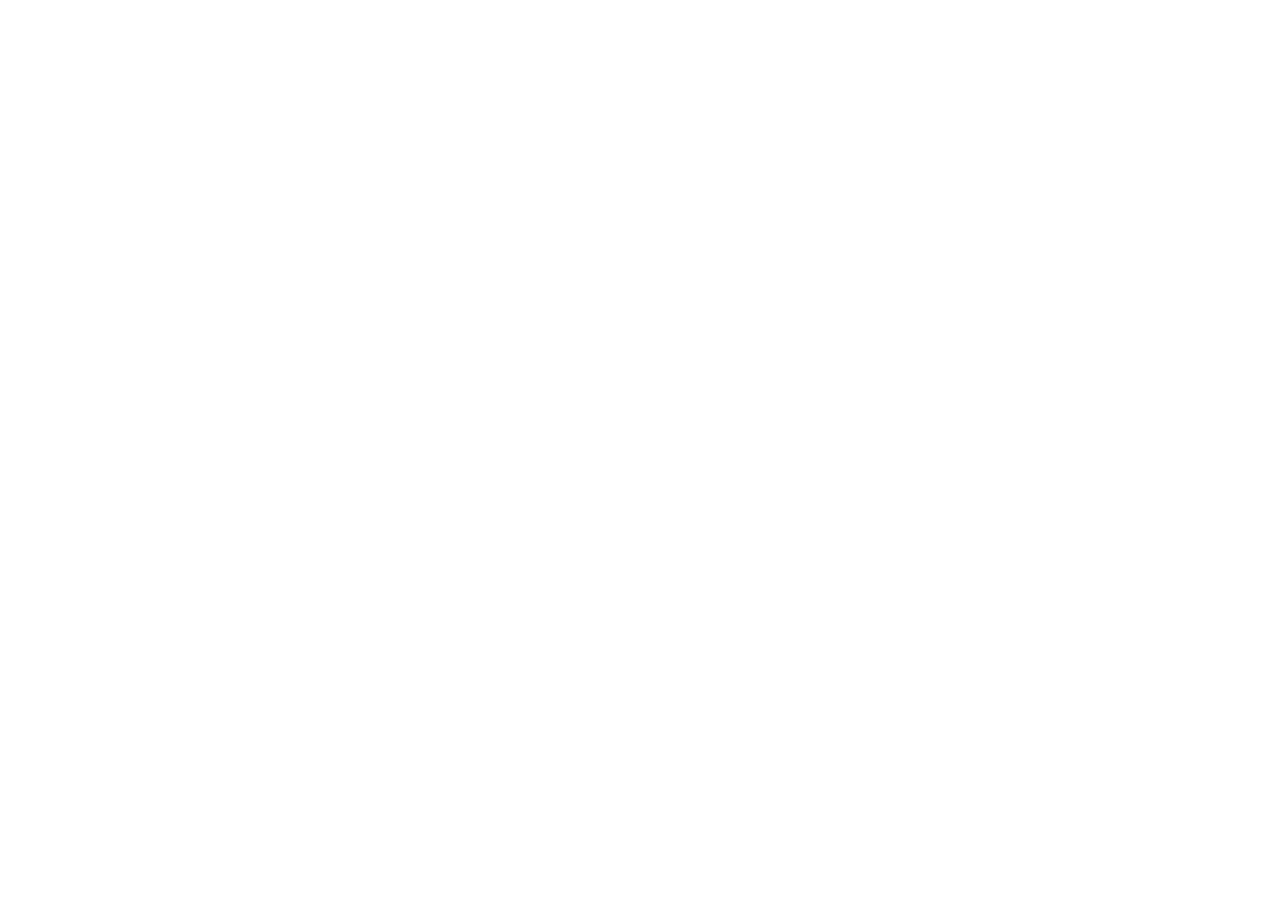
==== contact.html @ 3be5b315 "HTML : structure complète des 5 pages avec sections et contenu texte" ====
<!DOCTYPE html>
<html lang="fr">
<head>
    <meta charset="UTF-8">
    <meta name="viewport" content="width=device-width, initial-scale=1.0">
    <title>AfriconnectSummit</title>
</head>
<body>
    
</body>
</html>
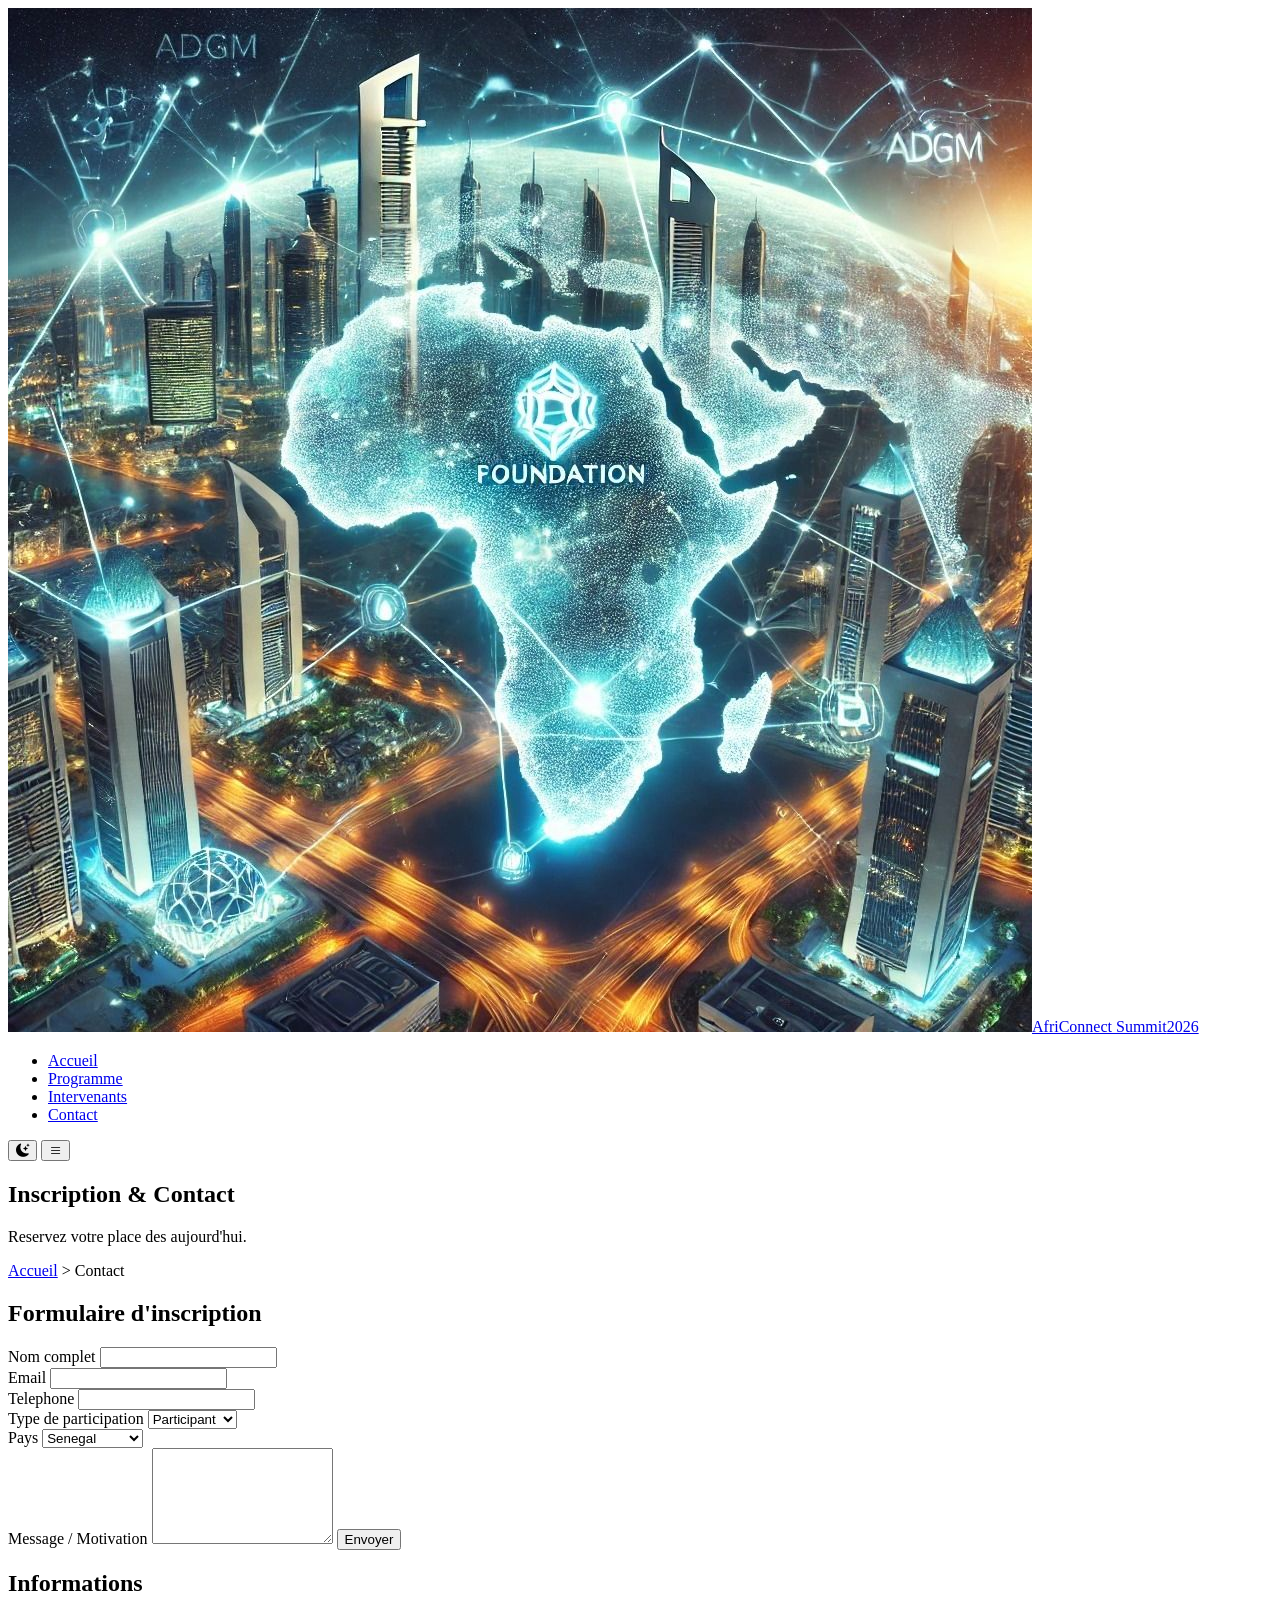
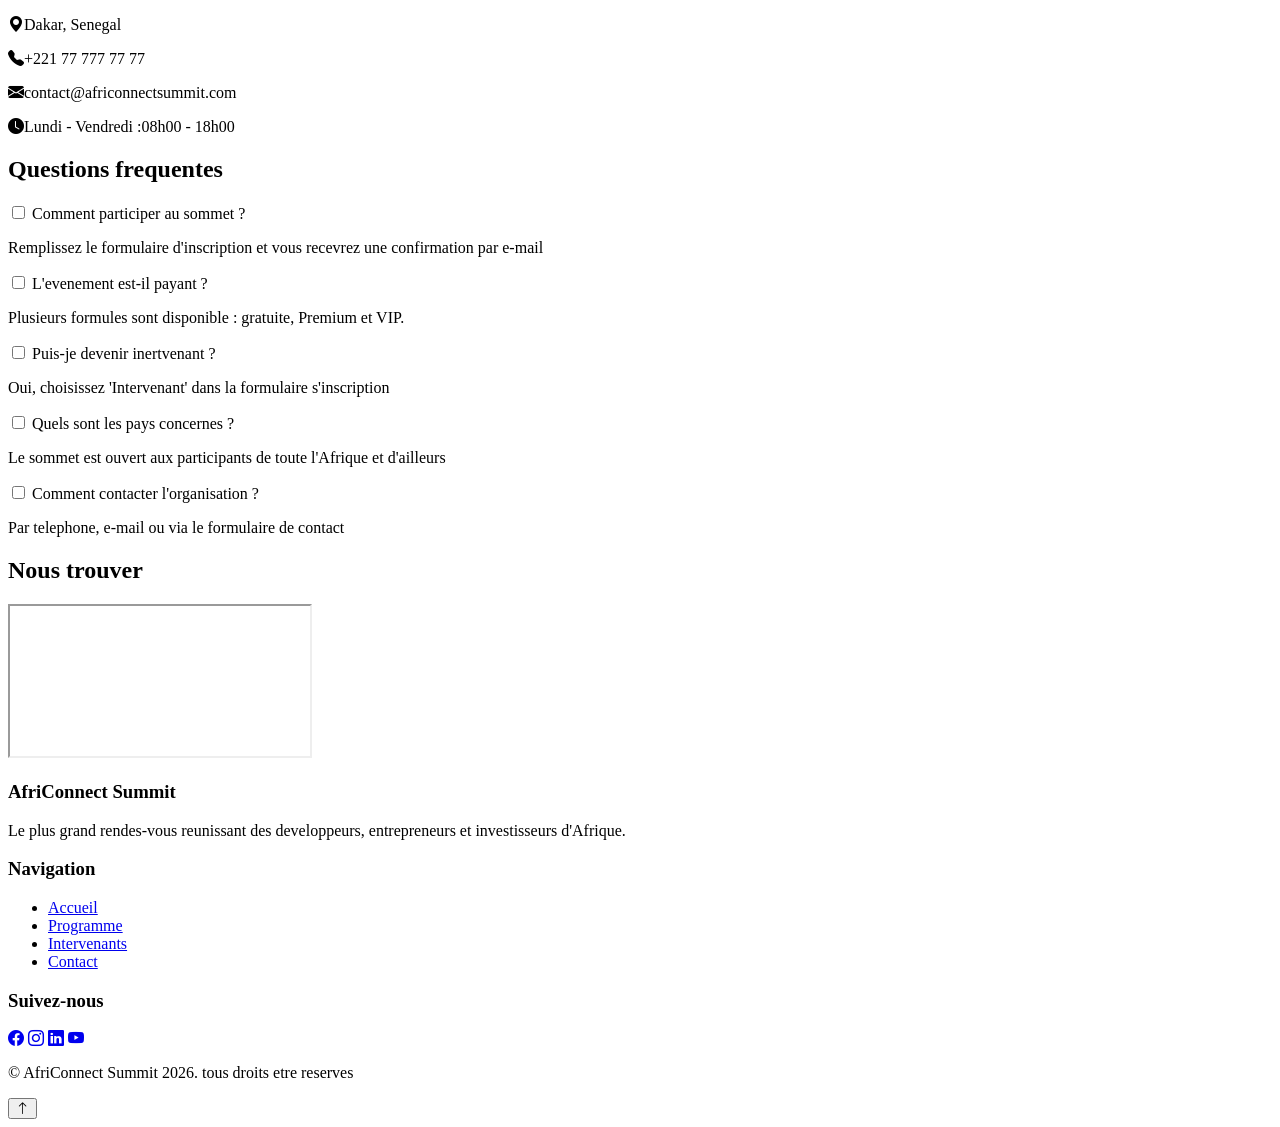
==== commit 0a519094: "HTML : creation de la structure html de la contact" ====
--- a/contact.html
+++ b/contact.html
@@ -3,9 +3,310 @@
 <head>
     <meta charset="UTF-8">
     <meta name="viewport" content="width=device-width, initial-scale=1.0">
-    <title>AfriconnectSummit</title>
+    <title>Africonnect Summit 2026</title>
+
+    <link rel="preconnect" href="https://fonts.googleapis.com">
+    <link rel="preconnect" href="https://fonts.gstatic.com" crossorigin>
+    <link href="https://fonts.googleapis.com/css2?family=Poppins:wght@300;400;500;600;700&family=Space+Grotesk:wght@400;700&display=swap" rel="stylesheet">
+
+    
+    <link rel="stylesheet" href="https://cdn.jsdelivr.net/npm/bootstrap-icons@1.13.1/font/bootstrap-icons.min.css">
+
+    
+    <link rel="stylesheet" href="css/style.css">
 </head>
 <body>
-    
+
+    <!--HEADER-->  
+
+<header>
+    <nav class="navbar">
+        <a href="index.html" class="logo"><img src="images/logo.jpg" alt="logo AfriConnect">AfriConnect Summit<span>2026</span></a>
+
+        <ul class="nav-links">
+            <li><a href="index.html">Accueil</a></li>
+            <li><a href="programme.html">Programme</a></li>
+            <li><a href="intervenants.html">Intervenants</a></li>
+            <li><a href="contact.html">Contact</a></li>
+        </ul>
+
+    <div class="nav-icons">
+        <button id="darkModeBtn">
+            <i class="bi bi-moon-stars-fill"></i>
+        </button>
+
+        <button id="menu-btn">
+            <i class="bi bi-list"></i>
+        </button>
+
+
+    </div>
+    </nav>
+    </header>
+<main>
+<!--hero-->
+    <section class="hero">
+       <div class="hero-content">
+         <h1>Inscription & Contact</h1>
+         <p>Reservez votre place des aujourd'hui.</p>
+
+         <nav class="breadcrumb">
+         
+            <a href="index.html">Accueil</a>
+            <span>></span>
+            <span>Contact</span>
+         
+          </nav>
+    </div>
+    </section>
+
+<!--formulaire--> 
+
+<section class="contact-section">
+
+    <div class="contact-container">
+
+        <div class="contact-form">
+            <h2>Formulaire d'inscription</h2>
+
+            <form id="contactFrom">
+
+                <div class="form-group">
+                    <label>Nom complet</label>
+                    <input type="text" id="nom" required>
+                    <small></small>
+                </div>
+
+                <div class="form-group">
+                    <label>Email</label>
+                    <input type="text" id="email" required>
+                    <small></small>
+                </div>
+
+                <div class="form-group">
+                    <label>Telephone</label>
+                    <input type="text" id="telephone" required>
+                    <small></small>
+                </div>
+
+                <div class="form-group">
+                    <label>Type de participation</label>
+                    
+                    <select id="type">
+
+                        <option>Participant</option>
+                        <option>Intervenant</option>
+                        <option>Sponsor</option>
+
+                    </select>
+                </div>
+
+                <div class="form-group">
+
+                    <label>Pays</label>
+
+                    <select id="type">
+
+                        <option>Senegal</option>
+                        <option>Cote d'Ivoire</option>
+                        <option>Mali</option>
+                        <option>Burkina Faso</option>
+                        <option>Guinee</option>
+                        <option>Benin</option>
+                        <option>Togo</option>
+                        <option>Cameroun</option>
+                        <option>Nigeria</option>
+                        <option>Ghana</option>
+                    </select>
+
+                </div>
+
+                 <div class="form-group">
+
+                    <label>Message / Motivation</label>
+
+                    <textarea id="message" rows="6" required></textarea>
+
+                    <small></small>
+                
+                
+                   <button type="submit" class="btn-primary">Envoyer</button>
+                </div>
+
+            </form>
+
+        </div>
+
+    </div>
+
+
+
+
+<!--information-->
+
+<div class="contact-info">
+
+    <h2>Informations</h2>
+    <p><i class="bi bi-geo-alt-fill"></i>Dakar, Senegal</p>
+
+    <p><i class="bi bi-telephone-fill"></i>+221 77 777 77 77</p>
+
+    <p><i class="bi bi-envelope-fill"></i>contact@africonnectsummit.com</p>
+    
+    <p><i class="bi bi-clock-fill"></i>Lundi - Vendredi :08h00 - 18h00</p>
+    
+    
+</div>
+</div>
+
+</section>
+
+<!--faq-->
+
+<section class="faq">
+
+    <h2>Questions frequentes</h2>
+
+    <div class="accordion">
+
+        <div class="accordion-item">
+            <input type="checkbox" id="faq1">
+            <label for="faq1">Comment participer au sommet ?</label>
+
+            <div class="content">
+                <p>Remplissez le formulaire d'inscription et vous recevrez une confirmation par e-mail</p>
+            </div>
+        </div>
+
+        <div class="accordion-item">
+            <input type="checkbox" id="faq2">
+            <label for="faq2">L'evenement est-il payant ?</label>
+
+            <div class="content">
+                <p>Plusieurs formules sont disponible : gratuite, Premium et VIP.</p>
+            </div>
+        </div>
+
+        <div class="accordion-item">
+            <input type="checkbox" id="faq3">
+            <label for="faq3">Puis-je devenir inertvenant ?</label>
+
+            <div class="content">
+                <p>Oui, choisissez 'Intervenant' dans la formulaire s'inscription</p>
+            </div>
+        </div>
+
+        <div class="accordion-item">
+            <input type="checkbox" id="faq4">
+            <label for="faq4">Quels sont les pays concernes ?</label>
+
+            <div class="content">
+                <p>Le sommet est ouvert aux participants de toute l'Afrique et d'ailleurs</p>
+            </div>
+        </div>
+
+        <div class="accordion-item">
+            <input type="checkbox" id="faq5">
+            <label for="faq5">Comment contacter l'organisation ?</label>
+
+            <div class="content">
+                <p>Par telephone, e-mail ou via le formulaire de contact</p>
+            </div>
+        </div>
+
+    </div>
+</section>
+
+<!--google maps-->
+
+<section>
+
+    <h2>Nous trouver</h2>
+
+       <iframe src="https://www.google.com/maps/embed?pb=!1m18!1m12!1m3!1d12345.6789!2d-17.44!3d14.71!2m3!1f0!2f0!3f0!3m2!1i1024!2i768!4f13.1!3m3!1m2!1s0x0%3A0x0!2zMTTCsDQyJzM2LjAiTiAxN8KwMjYnMjQuMCJX!5e0!3m2!1sfr!2ssn!4v1620000000000!5m2!1sfr!2ssn"></iframe>
+            
+    
+</section>
+
+</main>
+
+<footer>
+
+    <div class="footer-container">
+
+        <div class="footer-col">
+
+            <h3>AfriConnect Summit</h3>
+            <p>Le plus grand rendes-vous reunissant des  developpeurs, entrepreneurs et investisseurs d'Afrique.</p>
+
+        </div>
+
+        <div class="footer-col">
+            <h3>Navigation</h3>
+
+            <ul>
+            <li><a href="index.html">Accueil</a></li>
+            <li><a href="programme.html">Programme</a></li>
+            <li><a href="intervenants.html">Intervenants</a></li>
+            <li><a href="contact.html">Contact</a></li>
+            </ul>
+
+        </div>
+
+        <div class="footer-col">
+            <h3>Suivez-nous</h3>
+
+            <div class="social-icons">
+                <a href="#"><i class="bi bi-facebook"></i></a>
+                <a href="#"><i class="bi bi-instagram"></i></a>
+                <a href="#"><i class="bi bi-linkedin"></i></a>
+                <a href="#"><i class="bi bi-youtube"></i></a>
+            </div>
+
+        </div>
+    </div>
+
+    <div class="footer-bottom">
+
+        <p>&copy; <span id="year"></span>AfriConnect Summit 2026. tous droits etre reserves</p>
+
+    </div>
+
+    <button id="backToTop" aria-label="Retour en haut">
+        <i class="bi bi-arrow-up"></i>
+
+    </button>
+</footer>
+
+
+
+<!--JAVASCRIPT-->
+
+<script src="js/main.js"></script>
+
+
+
 </body>
-</html>+</html>
+
+
+
+
+
+
+
+
+
+
+
+
+
+
+
+
+
+
+
+
+
+
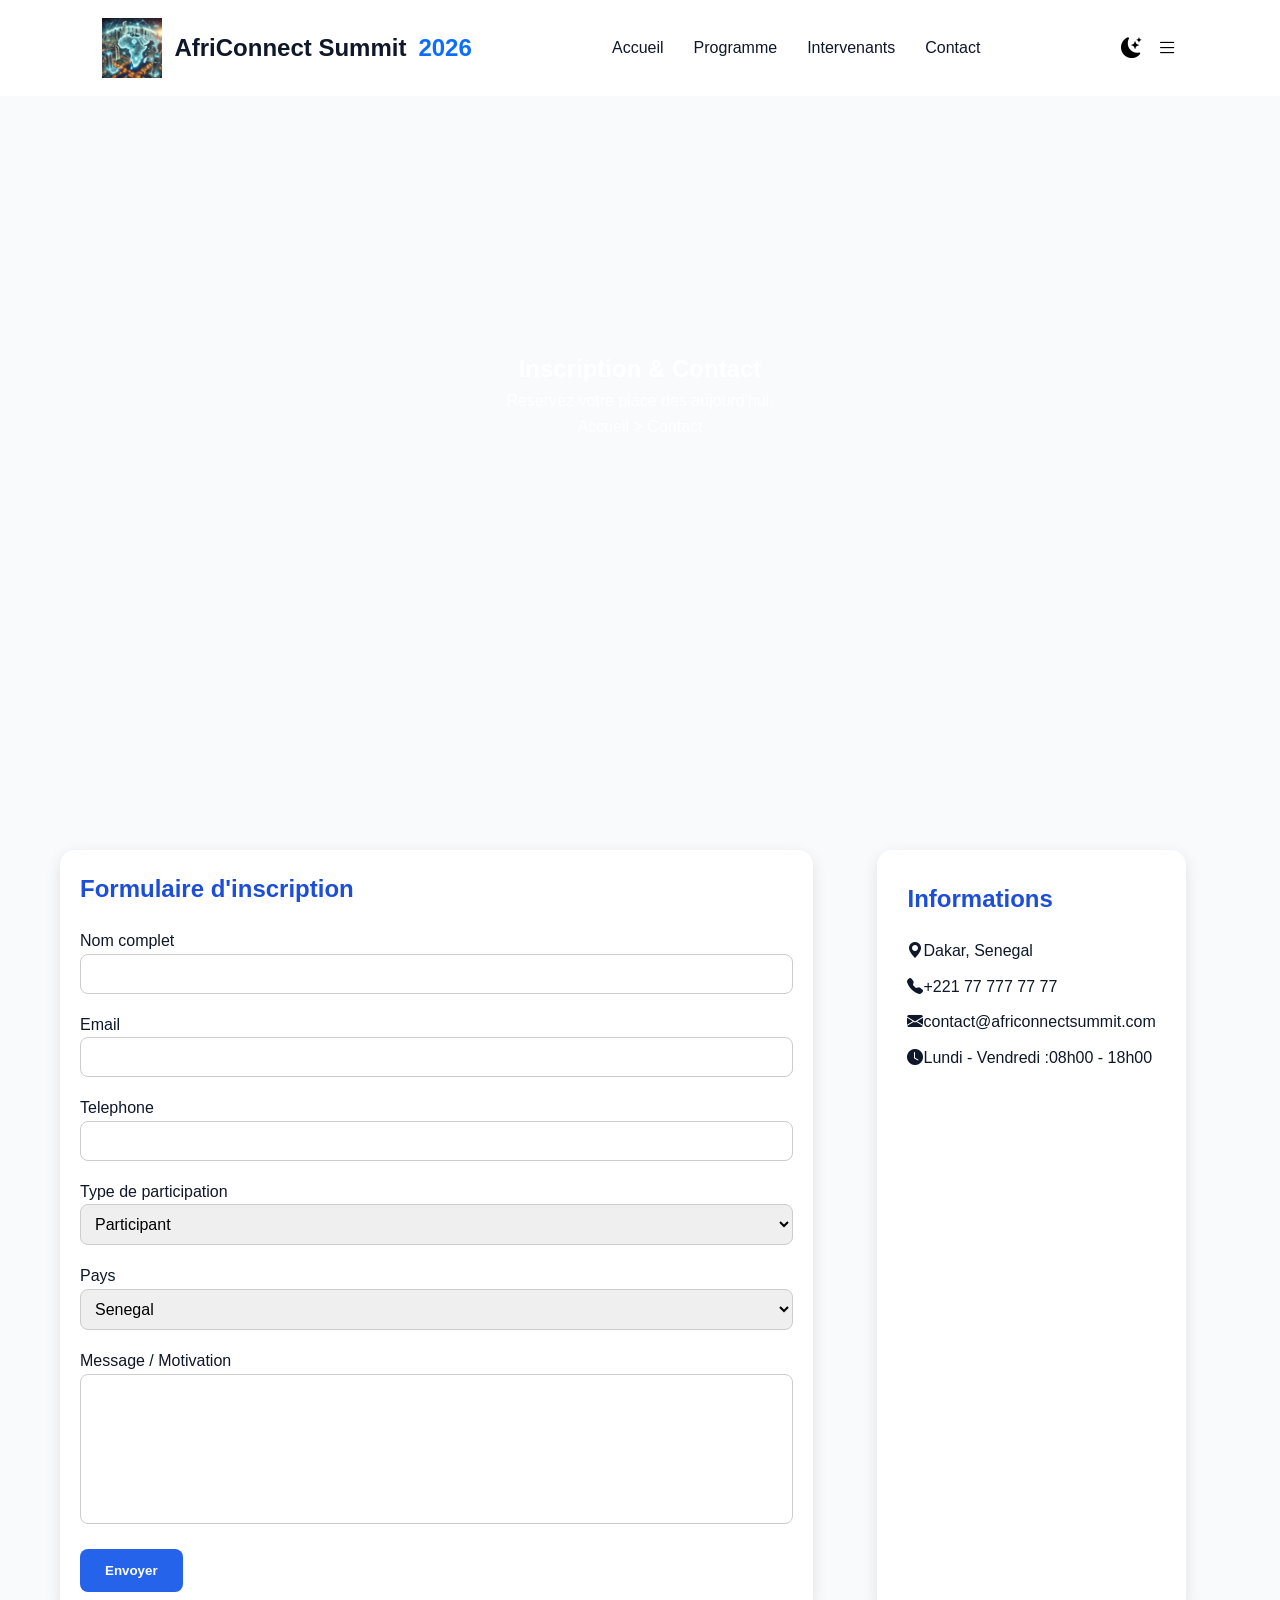
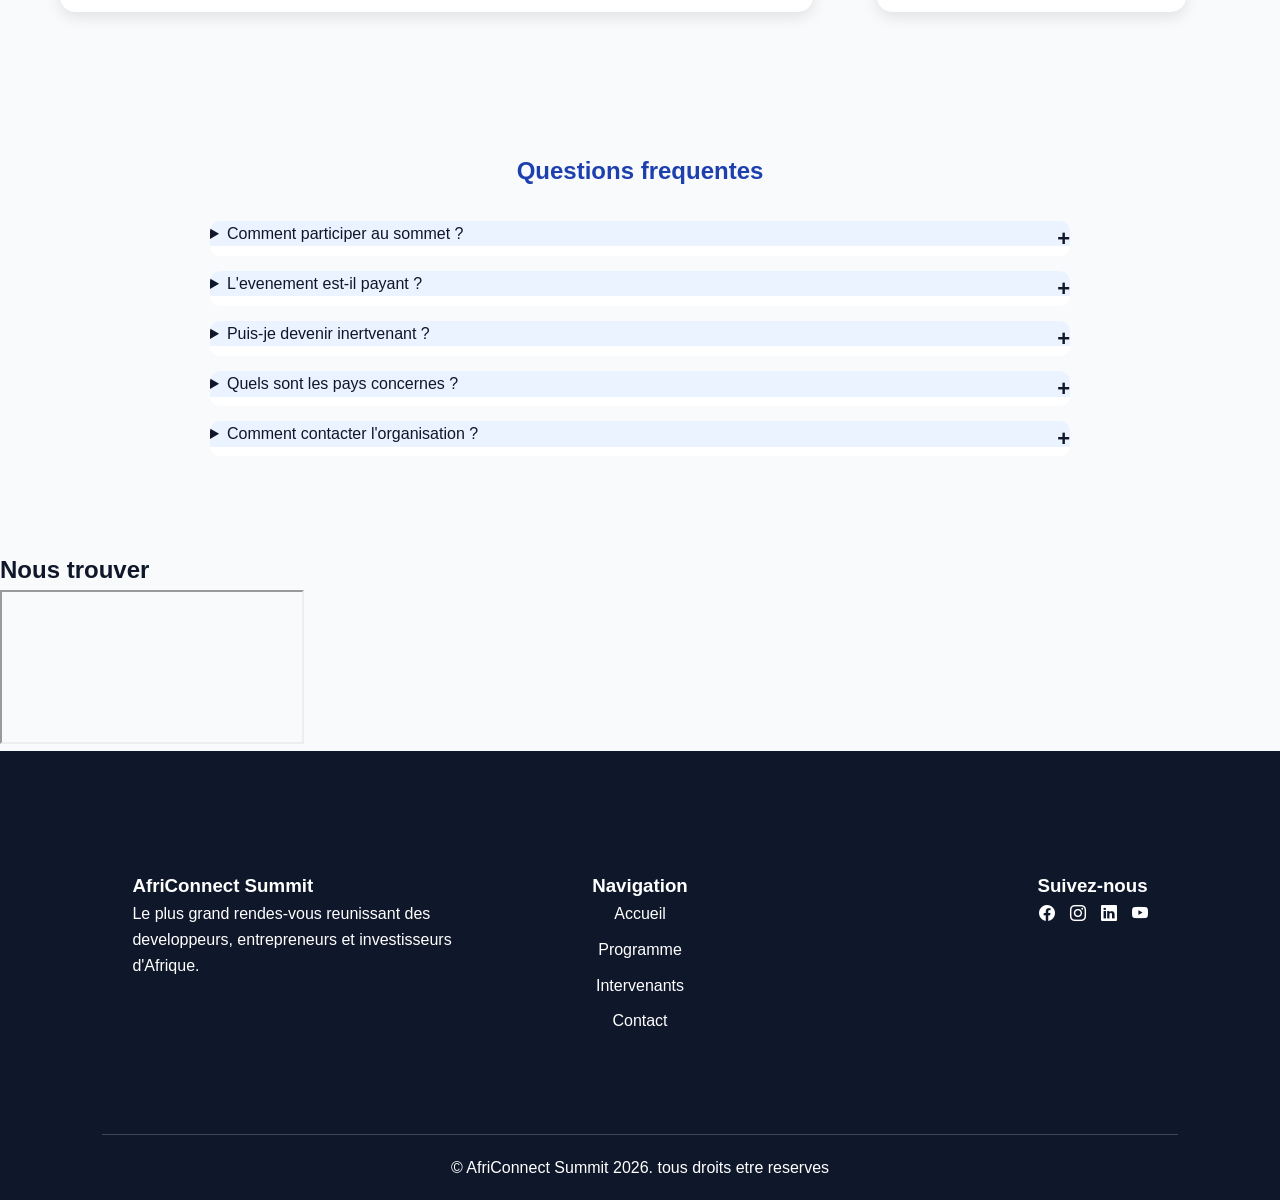
==== commit 8cad310f: "Mise a jour du style css" ====
--- a/contact.html
+++ b/contact.html
@@ -45,7 +45,7 @@
     </header>
 <main>
 <!--hero-->
-    <section class="hero">
+    <section class="contact-hero">
        <div class="hero-content">
          <h1>Inscription & Contact</h1>
          <p>Reservez votre place des aujourd'hui.</p>
@@ -163,57 +163,44 @@
 
 <!--faq-->
 
-<section class="faq">
+<section class="faq-section">
 
     <h2>Questions frequentes</h2>
 
     <div class="accordion">
 
-        <div class="accordion-item">
-            <input type="checkbox" id="faq1">
-            <label for="faq1">Comment participer au sommet ?</label>
-
-            <div class="content">
+        <details class="faq-item">
+        <summary>Comment participer au sommet ? </summary>
                 <p>Remplissez le formulaire d'inscription et vous recevrez une confirmation par e-mail</p>
-            </div>
-        </div>
-
-        <div class="accordion-item">
-            <input type="checkbox" id="faq2">
-            <label for="faq2">L'evenement est-il payant ?</label>
-
-            <div class="content">
+        </details>
+
+        
+
+        <details class="faq-item">
+
+            <summary>L'evenement est-il payant ?</summary>
                 <p>Plusieurs formules sont disponible : gratuite, Premium et VIP.</p>
-            </div>
-        </div>
-
-        <div class="accordion-item">
-            <input type="checkbox" id="faq3">
-            <label for="faq3">Puis-je devenir inertvenant ?</label>
-
-            <div class="content">
+            
+        </details>
+
+        <details class="faq-item">
+
+            <summary>Puis-je devenir inertvenant ?</summary>
                 <p>Oui, choisissez 'Intervenant' dans la formulaire s'inscription</p>
-            </div>
-        </div>
-
-        <div class="accordion-item">
-            <input type="checkbox" id="faq4">
-            <label for="faq4">Quels sont les pays concernes ?</label>
-
-            <div class="content">
+        </details>
+
+        <details class="faq-item">
+            
+            <summary>Quels sont les pays concernes ?</summary>
                 <p>Le sommet est ouvert aux participants de toute l'Afrique et d'ailleurs</p>
-            </div>
-        </div>
-
-        <div class="accordion-item">
-            <input type="checkbox" id="faq5">
-            <label for="faq5">Comment contacter l'organisation ?</label>
-
-            <div class="content">
+           
+        </details>
+
+        <details class="faq-item">
+            
+            <summary>Comment contacter l'organisation ?</summary>
                 <p>Par telephone, e-mail ou via le formulaire de contact</p>
-            </div>
-        </div>
-
+            </details>
     </div>
 </section>
 
--- a/css/style.css
+++ b/css/style.css
@@ -0,0 +1,1093 @@
+:root{
+    --primary:#0D6EFD;
+    --secondary:#14B8A6;
+    --dark:#0F172A;
+    --light:#F8FAFC;
+    --white:#FFFFFF;
+    --gray:#6B7280;
+    --radius:12px;
+    --transition:0.3s ease;
+
+}
+
+*{
+    margin: 0;
+    padding: 0;
+    box-sizing: border-box;
+}
+
+body{
+    font-family: 'Poppins' , sans-serif;
+    background: var(--light);
+    color: var(--dark);
+    line-height: 1.6;
+}
+
+a{
+    text-decoration: none;
+    color: inherit;
+}
+
+ul{
+    list-style: none;
+}
+
+img{
+    max-width: 100%;
+    display:block;
+}
+
+/*==navbar==*/
+
+.navbar{
+    position: fixed;
+    top: 0;
+    left: 0;
+    width: 100%;
+    display: flex;
+    justify-content: space-between;
+    align-items: center;
+    padding: 18px 8%;
+    background: rgba(255,255,255,.95);
+    backdrop-filter: blur(8px);
+    z-index: 1000;
+}
+
+.logo{
+    display: flex;
+    align-items: center;
+    gap: 12px;
+    font-size: 1.5rem;
+    font-weight: 700;
+}
+
+.logo img{
+    width:60px;
+    height: 60px;
+    object-fit: contain;
+}
+
+.logo span{
+    color:var(--primary)
+}
+ 
+.nav-links{
+    display: flex;
+    gap:30px;
+}
+
+.nav-links a{
+    font-weight: 500;
+    transition: var(--transition);
+}
+
+.nav-links a:hover,
+.nav-links .active{
+    color: var(--transition);
+}
+
+.nav-icons{
+    display: flex;
+    align-items: center;
+    gap: 15px;
+}
+
+.nav-icons button{
+    border:none;
+    background: none;
+    cursor: pointer;
+    font-size: 1.3rem;
+}
+
+/*==hero==*/
+
+
+
+.hero {
+  background: linear-gradient(rgba(0,0,0,.6)),url("../images/hero1.jpg");
+    background-size: cover;
+    background-position: center;
+    background-repeat: no-repeat;
+    min-height: 50vh;
+    display: flex;
+    justify-content: center;
+    align-items: center;
+    text-align: center;
+    color: #fff;
+    padding: 200px;
+  
+  
+}
+
+
+
+.hero h1,
+.hero p,
+.hero-buttons {
+  animation: fadeInUp 0.8s ease forwards;
+
+}
+
+.hero-buttons{
+    display: flex;
+    justify-content: center;
+    gap: 20px;
+    margin-bottom: 40px;
+}
+
+
+
+
+
+/*==boutons==*/
+
+.btn-primary,
+.btn-secondary{
+    display: inline-block;
+    padding: 14px 30px;
+    border-radius: var(--radius);
+    font-weight: 600;
+    transition: var(--transition);
+}
+
+.btn-primary{
+    background: var(--primary);
+    color: var(--white);
+}
+
+.btn-primary:hover{
+    background: #0b5ed7;
+    transform:translateY((-4px))
+}
+
+.btn-secondary{
+    border: 2px solid var(--white);
+    color: var(--white);
+}
+
+.btn-secondary:hover{
+    background: var(--white);
+    color: var(--primary);
+}
+
+.hero-buttons{
+    display: flex;
+    justify-content: center;
+    gap: 20px;
+    flex-wrap: wrap;
+    margin-bottom: 40px;
+}
+
+/*==compte a rebours==*/
+
+.countdown{
+    display: grid;
+    grid-template-columns: repeat(4,1fr);
+    gap: 20px;
+    margin-top: 40px;
+}
+
+.box{
+    background: rgba(255,255,255,.15);
+    padding: 20px;
+    border-radius: var(--radius);
+    backdrop-filter: blur(8px);
+}
+
+.box h2{
+    font-size: 2.5rem;
+}
+
+.box span{
+    font-size: 1rem;
+}
+
+/*==chiffres cles==*/
+
+.stats{
+   padding: 100px 8%;
+   text-align: center;
+}
+
+.stats h2{
+   margin-bottom: 50px;
+   font-size: 2.5rem;
+}
+
+.stats-grid{
+   display: grid;
+   grid-template-columns: repeat(auto-fit,minmiax(220px, 1fr));
+   gap: 30px;
+}
+
+.stat-grid{
+    background: var(--white);
+    padding: 35px;
+    border-radius: var(--radius);
+    box-shadow: 0 10px 25px rgba(0,0,0.08);
+    transform: var(--transition);
+}
+
+.stat-grid:hover{
+    transform: translateY(-10px);
+}
+
+.stat-grid h3{
+    font-size: 3rem;
+    color: var(--white);
+}
+
+.stat-grid p{
+    margin-top: 10px;
+    color: var(--gray);
+}
+
+
+/* ==pourquoi participer== */
+
+.why{
+    padding: 100px 8%;
+    text-align: center;
+}
+
+.why h2{
+    margin-bottom: 50px;
+}
+
+.why-container{
+    display: flex;
+    gap: 30px;
+    flex-wrap: wrap;
+    justify-content: center;
+}
+
+.why-card{
+    flex:1 1 300px;
+    background: var(--white);
+    padding: 35px;
+    border-radius: var(--radius);
+    box-shadow: 0 8px 20px rgba(0, 0, 0, .08);
+    transition: var(--transition);
+}
+
+.why-card:hover{
+    transform: translateY(-8px);
+}
+
+.why-card i{
+    font-size:3rem;
+    color: var(--primary);
+    margin-bottom: 20px;
+}
+
+/*==intervenants=*/
+
+.speakers{
+    padding: 100px 8%;
+    text-align: center;
+}
+
+.speakers h2{
+    margin-bottom: 50px;
+}
+
+.speakers-grid{
+    display: grid;
+    grid-template-columns: repeat(4,1fr);
+    gap:30px;
+    margin-top: 40px;
+}
+
+.speakers-card{
+    background:#fff;
+    border-radius:12px;
+    text-align: center;
+    overflow: hidden;
+    box-shadow: 0 8px 20px rgba(0, 0, 0, .1);
+    padding-bottom: 20px;
+}
+
+.speakers-card:hover{
+    transform:translateY(-8px)
+}
+
+.speakers-card img{
+    width: 100%;
+    height: 250px;
+    object-fit: cover;
+}
+
+.speakers-card h3{
+    margin: 15px 0 10px;
+}
+
+.speakers-card p,
+.speakers-card span{
+    display: block;
+    margin: 5px 0;
+    
+}
+
+
+
+/*==sponsors==*/
+
+.sponsors{
+    padding:80px 8%;
+    text-align: center;
+}
+
+.sponsors h2{
+    font-size: 2.5rem;
+    margin-bottom: 50px;
+}
+
+.sponsors-grid{
+    display: grid;
+    grid-template-columns: repeat(3,1fr);
+    gap:40px;
+    justify-items: center;
+    align-items: center;
+}
+
+.sponsors-grid img{
+    width: 170px;
+    height: 80px;
+    object-fit: contain;
+    transition: 0.3s;
+}
+
+.sponsors-grid img:hover{
+    transform: scale(1.1);
+}
+
+.sponsors-container{
+    display: flex;
+    justify-content: center;
+    align-items: flex-end;
+    gap: 30px;
+    flex-wrap: wrap;
+}
+
+.gold,
+.silver,
+.bronze{
+    background: var(--white);
+    padding: 35px;
+    border-radius: var(--radius);
+    box-shadow: 0 10px 25px rgba(0, 0, 0, .08);
+    transition: var(--transition);
+}
+
+.gold{
+    transform: scale(1.08);
+    border-top: 6px solid silver;
+}
+
+.silver{
+    border-top: 6px solid #cd7f32;
+}
+
+.gold:hover,
+.silver:hover,
+.bronze:hover{
+    transform: translateY(-8px);
+}
+
+/*==footer*/
+
+footer{
+    background: var(--dark);
+    color: var(--white);
+    padding: 70px 8% 20px;
+}
+
+.footer-container{
+    display: flex;
+    justify-content: space-between;
+    align-items: flex-start;
+    max-width: 1200px;
+    margin: 0 auto;
+    padding: 50px 30px;
+    
+}
+
+.footer-col{
+    flex: 1;
+}
+
+.footer-col:first-child{
+    text-align: left;
+}
+
+.footer-col:nth-child(2){
+    text-align: center;
+}
+
+.footer-col:last-child{
+    text-align: right;
+}
+
+.social-icons{
+    display: flex;
+    justify-content: flex-end;
+    gap: 15px;
+}
+
+.footer-col ul{
+    list-style: none;
+    padding: 0;
+}
+
+.footer-col ul li{
+    margin-bottom: 10px;
+}
+
+.footer-col ul{
+    list-style: none;
+    padding: 0;
+}
+
+.footer-col ul li{
+    margin-bottom: 10px;
+}
+
+.footer-bottom{
+    text-align: center;
+    border-top: 1px solid rgba(255,255,255,.2);
+    margin-top: 40px;
+    padding-top: 20px;
+}
+
+/*==hero programme==*/
+.page-hero{
+    background: linear-gradient(rgba(0,0,0,.6)),url("../images/hero1.jpg");
+    background-size: cover;
+    background-position: center;
+    background-repeat: no-repeat;
+    min-height: 50vh;
+    display: flex;
+    justify-content: center;
+    align-items: center;
+    text-align: center;
+    color: #fff;
+    padding: 290px;
+}
+
+.page-hero-content h1{
+    font-size: 3rem;
+    margin-bottom: 15px;
+}
+
+
+.page-hero-content p{
+    font-size: 1.1srem;
+}
+
+.breadcrumd{
+    margin-top: 20px;
+}
+
+.breadcrumd a{
+    color: #fff;
+    text-decoration: none;
+}
+
+.breadcrumd span{
+    color:#ddd;
+}
+
+
+/*==programme*/
+
+.programme{
+    padding: 80px;
+}
+
+.programme h2{
+    text-align: center;
+    margin-bottom: 40px;
+    font-size: 2.3rem;
+}
+
+/*==onglets*/
+
+.tabs{
+    display: flex;
+    justify-content: center;
+    gap: 20px;
+    flex-wrap: wrap;
+    margin-bottom: 40px;
+}
+
+.tab-btn{
+    padding: 12px 25px;
+    border: none;
+    border-radius: 8px;
+    cursor:pointer;
+    background: #e5e7eb;
+    font-weight: 600;
+    transition: .3s;
+}
+
+.tab-btn.active,
+.tab-btn:hover{
+    background: #0D6EFD;
+    color: #fff;
+}
+
+.tab-content{
+    display: none;
+}
+
+.tab-content.active{
+    display: block;
+}
+
+/*==tableau==*/
+
+table{
+    width:100%;
+    border-collapse: collapse;
+    margin-bottom: 50px;
+    background: #fff;
+    box-shadow: 0 8px 20px rgba(0, 0, 0, .08);
+}
+
+th{
+    background: #0D6EFD;
+    color: #fff;
+    padding: 15px;
+}
+
+td{
+    padding: 15px;
+    border-bottom: 1px solid #ddd;
+    text-align: center;
+}
+
+tr:hover{
+    background: #f5f5f5;
+}
+
+/*==thematique==*/
+
+.themes{
+    padding: 80px 8px;
+}
+
+.themes h2{
+    text-align: center;
+    margin-bottom: 40px;
+}
+
+.themes-grid{
+    display: grid;
+    grid-template-columns: repeat(auto-fit,minmax(250px,1fr));
+    gap:30px;
+}
+
+.theme-card:hover{
+    transform: translateY(-8px);
+}
+
+.theme-card i{
+    font-size: 3rem;
+    color:#0D6EFD;
+    margin-bottom: 20px;
+}
+
+.theme-card h3{
+    margin-bottom: 15px;
+}
+
+/*==INTERVENANTS==*/
+
+.breadcrumd{
+    padding: 20px 8%;
+    font-size: 16px;
+    
+}
+
+.breadcrumd a{
+    text-decoration: none;
+    color: #0D6EFD;
+    font-weight: 600;
+    
+}
+
+.breadcrumd span{
+    color: #666;
+    
+}
+
+.speakers-section{
+    max-width: 1200px;
+    margin: 60px auto;
+    text-align: center;
+}
+
+
+
+
+.intervenants h2{
+    text-align: center;
+    margin-bottom: 20px;
+}
+
+/*==boutons filtre==*/
+
+.filter-buttons{
+    display: flex;
+    justify-content: center;
+    align-items: center;
+    gap:15px;
+    margin: 30px 0;
+    
+}
+
+.filter-btn{
+    padding: 12px 25px;
+    border: none;
+    border-radius: 8px;
+    background: #e5e7eb;
+    cursor: pointer;
+    font-weight: 600;
+    transition: .3s;
+}
+
+.filter-btn:hover,
+.filter-btn.active{
+    background: #0D6EFD;
+    color: #fff;
+}
+
+/*==grille==*/
+
+.speakers-grid{
+    display: grid;
+    grid-template-columns: repeat(3,1fr);
+    gap:25px;
+    justify-items: center;
+}
+
+/*==carte==*/
+
+.speaker-card{
+    background: #fff;
+    border-radius: 12px;
+    overflow:hidden;
+    box-shadow:0 8px 20px rgba(0, 0, 0, .1);
+    transition: .3s;
+    text-align: center;
+    padding-bottom: 20px;
+    height: 100%;
+}
+
+.speaker-card:hover{
+    transform: translateY(-8px);
+}
+
+.speaker-card img{
+    width: 100%;
+    height: 220px;
+    object-fit: cover;
+}
+
+.speaker-card h3{
+    margin: 15px;
+    font-size: 22px;
+}
+
+.speaker-card h4{
+    color: #0D6EFD;
+    margin-bottom: 8px 0;
+}
+
+.speaker-card p{
+    padding: 0 15px ;
+    color: #666;
+    font-size: 15px;
+}
+
+
+/*==CONTACT==*/
+
+.contact-hero{
+    background: linear-gradient(rgba(0,0,0,.6)),url("../images/hero1.jpg");
+    background-size: cover;
+    background-position: center;
+    background-repeat: no-repeat;
+    min-height: 50vh;
+    display: flex;
+    justify-content: center;
+    align-items: center;
+    text-align: center;
+    color: white;
+    margin-top: 60px;
+    padding: 40px;
+    padding: 290px;
+}
+
+
+.page-hero-content h1{
+    font-size: 3rem;
+    margin-bottom: 15px;
+}
+
+
+.page-hero-content p{
+    font-size: 1.1srem;
+}
+
+
+.breadcrumd{
+    margin-top: 20px;
+}
+
+.breadcrumd a{
+    color: #fff;
+    text-decoration: none;
+}
+
+.breadcrumd span{
+    color:#ddd;
+}
+
+.contact-section{
+    max-width: 1200px;
+    margin: 60px auto;
+    display: grid;
+    grid-template-columns: 2fr 1fr;
+    gap: 30px;
+    padding: 0 20px;
+    
+}
+
+/*==formulaire==*/
+
+.contact-form{
+    background: #fff;
+    padding: 20px;
+    border-radius: 15px;
+    box-shadow: 0 5px 15px rgba(0, 0, 0, .1);
+    margin: 60px auto;
+    
+}
+
+.contact-form h2{
+    margin-bottom: 20px;
+    color: #1d4ed8;
+}
+
+.contact-form input,
+.contact-form select,
+.contact-form textarea{
+    width: 100%;
+    padding: 10px;
+    margin-bottom: 18px;
+    border: 1px solid #ccc;
+    border-radius: 8px;
+    font-size: 16px;
+}
+
+.contact-form textarea{
+    resize: none;
+    height: 150px;
+}
+
+.contact-form button{
+    background: #2563eb;
+    color:white;
+    border: none;
+    padding: 14px 25px;
+    border-radius: 8px;
+    cursor: pointer;
+    transition: .3s;
+}
+
+.contact-form button:hover{
+    background: #1d4ed8;
+}
+
+/*==information de contact==*/
+
+.contact-info{
+    background: white;
+    padding: 30px;
+    border-radius: 15px;
+    box-shadow: 0 5px 15px rgba(0, 0, 0, .1);
+    margin: 60px auto;
+}
+
+.contact-info h2{
+    color:#1d4ed8;
+    margin-bottom: 20px;
+}
+
+.contact-info p{
+    margin: 10px 0;
+    line-height: 1.6;
+}
+
+
+
+/*==faq-section*/
+
+.faq-section{
+    max-width: 900px;
+    margin: 60px auto;
+    padding: 20px;
+}
+
+.faq-section h2{
+    text-align: center;
+    margin-bottom: 30px;
+    color: #1e40af
+}
+
+.faq-item{
+    background: #fff;
+    margin-bottom: 15px;
+    border-radius: 10px;
+    box-shadow: 0 4px 10px rgba(0,0,0,rgba(0, 0, 0, .1));
+    overflow: hidden;
+}
+
+.faq-item summary{
+    background: #eaf3ff;
+}
+
+.faq-item
+summary::webkit-details-marker{
+    display: none;
+}
+
+.faq-item summary::after{
+    content: "+";
+    float: right;
+    font-size: 22px;
+    font-weight: bold;
+}
+
+.faq-item[open] summary::after{
+    content: "-";
+}
+
+.faq-item p{
+    padding: 0 20px 20px;
+    color: #555;
+    line-height:1.6;
+}
+
+/*==google==*/
+
+.map{
+    max-width: 1200px;
+    margin: 60px auto;
+    padding: 0 20px;
+}
+
+.map iframe{
+    width:100%;
+    height: 400px;
+    border: 0;
+    border-radius: 15px;
+}
+
+
+
+
+
+
+/*==retour en haut==*/
+
+#backToTop{
+    position: fixed;
+    right: 20px;
+    bottom: 20px;
+    width: 50px;
+    height: 50px;
+    border: none;
+    border-radius: 50%;
+    background:#2563ed;
+    color: white;
+    cursor: pointer;
+    display: none;
+    font-size:22px;
+    z-index: 1000;
+}   
+
+#backToTop:hover{
+    background:#1d4ed8;
+}
+
+
+
+/*==RESPONSIVE==*/
+
+@media(max-width:768px){
+
+    .navbar{
+        padding:15px 5%;
+    }
+
+    .nav-links{
+        display:none;
+    }
+
+    .hero h1{
+        font-size:2.3rem;
+    }
+
+    .countdown{
+        grid-template-columns:repeat(2,1fr);
+    }
+
+    .why-container{
+        flex-direction:column;
+    }
+
+    .footer-container{
+        flex-direction:column;
+        text-align:center;
+    }
+
+    .social-icons{
+        justify-content:center;
+    }
+
+}
+
+@media(max-width:375px){
+
+    .hero h1{
+        font-size:1.8rem;
+    }
+
+    .hero p{
+        font-size:1rem;
+    }
+
+    .countdown{
+        grid-template-columns:1fr;
+    }
+}
+@media(max-width:992px){
+    .speakers-grid{
+        grid-template-columns: repeat(2,1fr);
+    }
+}
+
+@media(max-width:576px){
+    .speakers-grid{
+        grid-template-columns: 1fr;
+    }
+}
+
+@media(max-width:768px){
+    .sponsors-grid{
+        grid-template-columns: repeat(2,1fr);
+        gap:30px;
+    }
+
+    .sponsors-frid img{
+        width: 130px;
+        height: 70px;
+    }
+}
+
+@media(max-width:480px){
+    .sponsors-grid{
+        grid-template-columns: 1fr;
+    }
+}
+
+@media(max-width:768px){
+    table{
+        display: block;
+        overflow-x: auto;
+    }
+
+    .page-hero-content h1{
+        font-size: medium2.2rem;
+    }
+
+    .tabs{
+        flex-direction: colom;
+        align-items: center;
+    }
+}
+
+@media (max-width:768px){
+
+nav{
+    flex-direction:column;
+    gap:15px;
+}
+
+.speakers-grid{
+    grid-template-columns:repeat(2,1fr);
+    gap:20px;
+}
+
+.speaker-card{
+    width:250px;
+}
+
+.filter-buttons{
+    flex-wrap:wrap;
+    justify-content:center;
+}
+
+.page-hero h1{
+    font-size:2.2rem;
+}
+}
+
+@media (max-width:480px){
+
+nav{
+    flex-direction:column;
+    text-align:center;
+}
+
+nav ul{
+    flex-direction:column;
+    gap:10px;
+}
+
+.page-hero{
+    padding:60px 20px;
+}
+
+.page-hero h1{
+    font-size:1.8rem;
+}
+
+.filter-buttons{
+    flex-direction:column;
+    align-items:center;
+}
+
+.filter-btn{
+    width:180px;
+}
+
+.speakers-grid{
+    grid-template-columns:1fr;
+}
+
+.speaker-card{
+    width:100%;
+    max-width:320px;
+}
+
+.speaker-card img{
+    height:220px;
+}
+}
+
+
+
+   
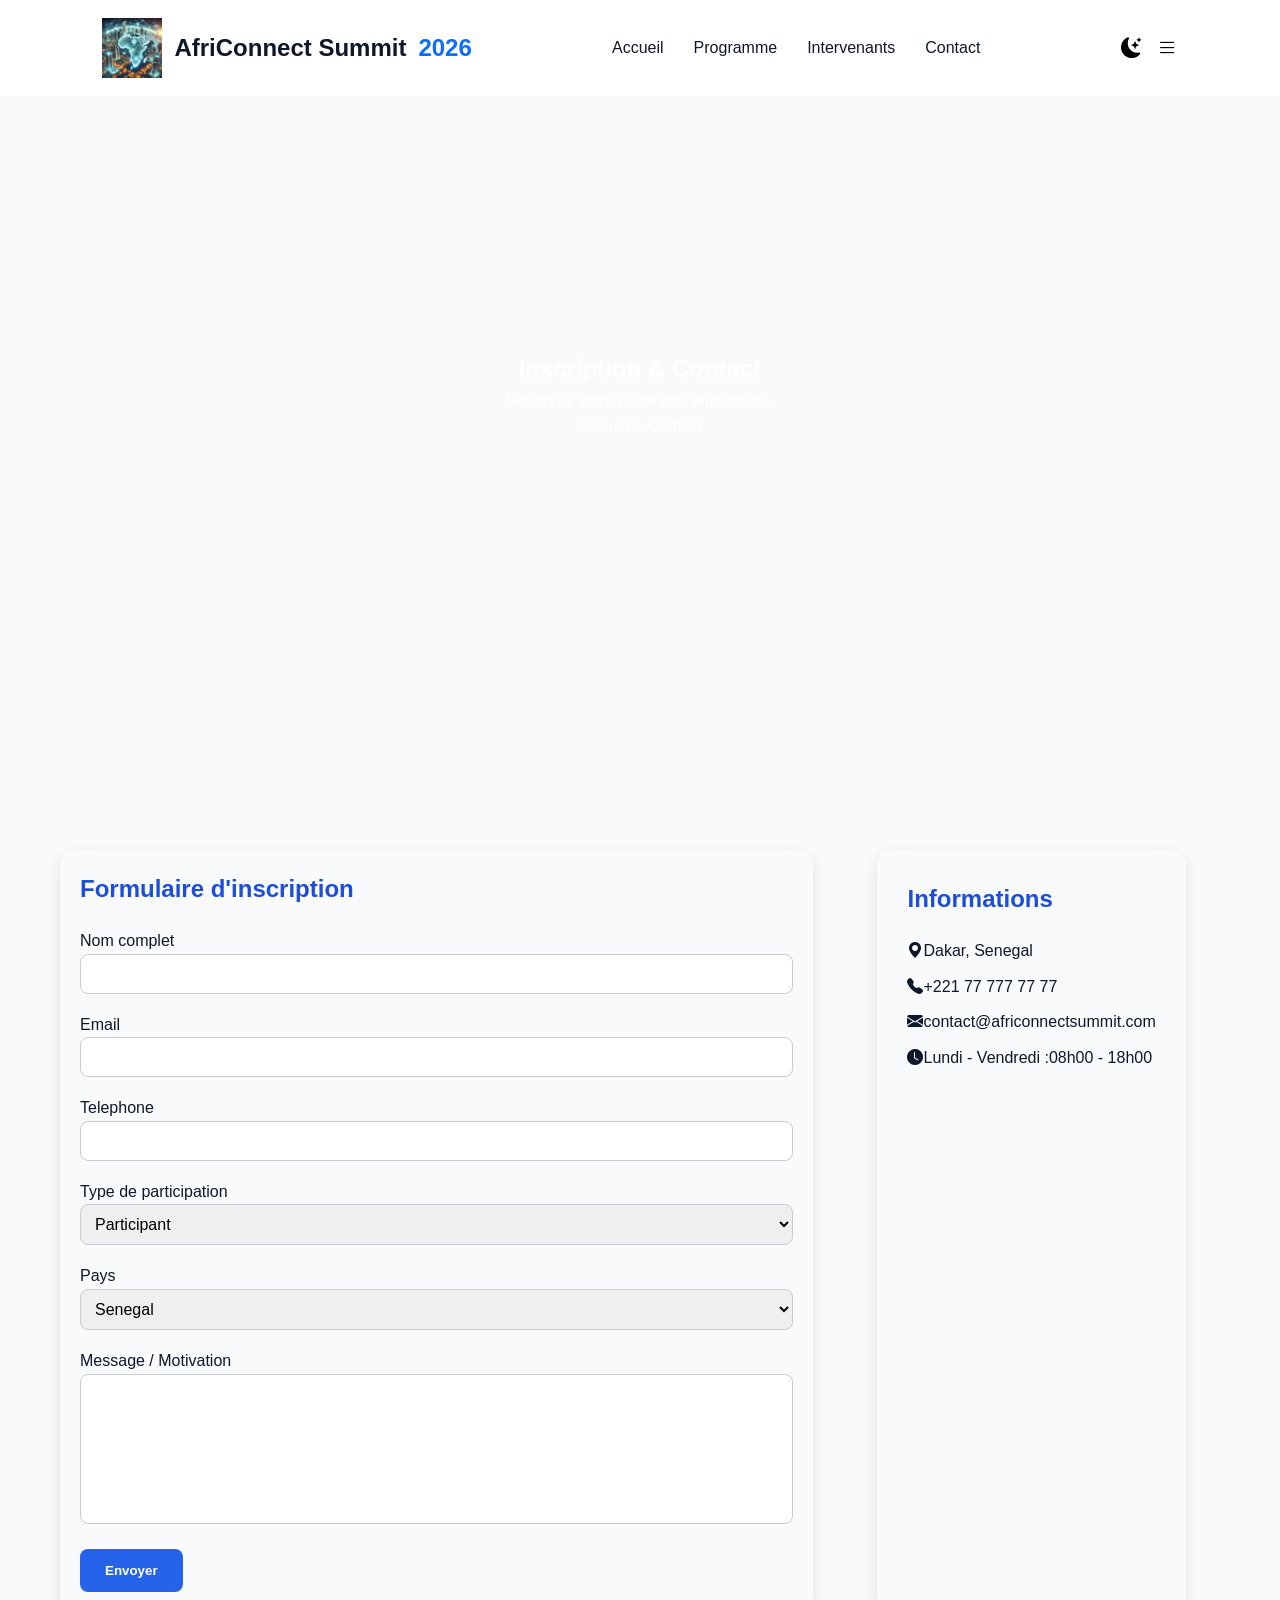
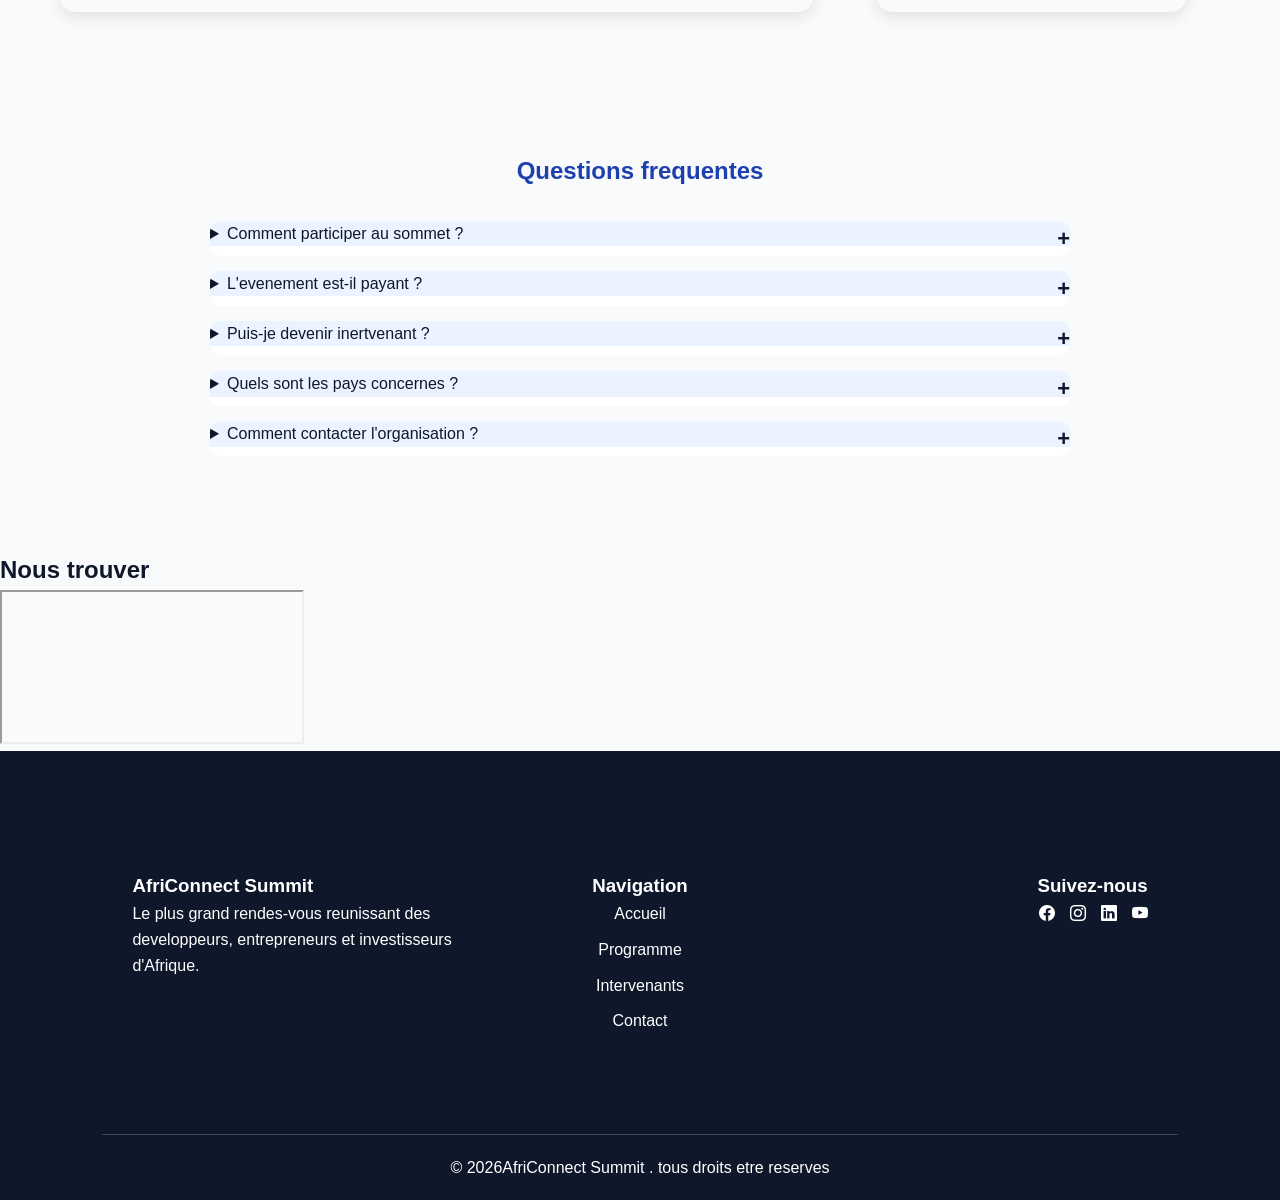
==== commit 219185c2: "Ajout des fonctionnalités JavaScript" ====
--- a/contact.html
+++ b/contact.html
@@ -125,7 +125,7 @@
 
                     <label>Message / Motivation</label>
 
-                    <textarea id="message" rows="6" required></textarea>
+                    <textarea id="message"></textarea>
 
                     <small></small>
                 
@@ -255,7 +255,7 @@
 
     <div class="footer-bottom">
 
-        <p>&copy; <span id="year"></span>AfriConnect Summit 2026. tous droits etre reserves</p>
+        <p>&copy; <span id="year"></span>AfriConnect Summit . tous droits etre reserves</p>
 
     </div>
 
--- a/css/style.css
+++ b/css/style.css
@@ -10,6 +10,73 @@
 
 }
 
+
+
+[data-theme="dark"]{
+    background-color:#121212;
+    color: #fff;
+}
+
+[data-theme="dark"] body{
+    background-color:#121212;
+    color: #fff;
+}
+
+[data-theme="dark"] header,
+[data-theme="dark"] .navbar{
+    background: #1b1b1b;
+}
+
+[data-theme="dark"] select
+[data-theme="dark"] .card,
+[data-theme="dark"] .contact-form,
+[data-theme="dark"] .info-box,
+[data-theme="dark"] footer{
+    background: #1e1e1e;
+    color: white;
+}
+
+[data-theme="dark"] input,
+[data-theme="dark"] textarea,
+[data-theme="dark"] select{
+    background: #2b2b2b;
+    color: white;
+    border: 1px solid #555;
+}
+
+[data-theme="dark"] a{
+    color: #4da3ff;
+}
+
+
+
+[data-theme="dark"] .programme,
+[data-theme="dark"] .programme h2,
+[data-theme="dark"] .programme p,
+[data-theme="dark"] .programme table,
+[data-theme="dark"] .programme th
+[data-theme="dark"] .programme td{
+    color: #fff;
+}
+
+[data-theme="dark"] table{
+    background: #1f1f1f
+}
+
+[data-theme="dark"] th{
+    background: #2c5aa0;
+    color: #fff;
+}    
+[data-theme="dark"] td{
+    background: #222;
+    color: #fff;
+    border-color: #444;
+}
+
+
+
+
+
 *{
     margin: 0;
     padding: 0;
@@ -21,6 +88,7 @@
     background: var(--light);
     color: var(--dark);
     line-height: 1.6;
+    transition:.4s;
 }
 
 a{
@@ -50,7 +118,22 @@
     padding: 18px 8%;
     background: rgba(255,255,255,.95);
     backdrop-filter: blur(8px);
+    transition:all 0.3s ease;
+    
     z-index: 1000;
+}
+
+
+header{
+    position: fixed;
+    top: 0;
+    left: 0;
+    width: 100%;
+    z-index:1000;
+}
+header.scrolled{
+    background: #ffffff;
+    box-shadow: 0 5px 15px rgba(0,0,0,0.15);
 }
 
 .logo{
@@ -699,7 +782,7 @@
     font-size: 22px;
 }
 
-.speaker-card h4{
+.speaker-card h4{ 
     color: #0D6EFD;
     margin-bottom: 8px 0;
 }
@@ -767,7 +850,7 @@
 /*==formulaire==*/
 
 .contact-form{
-    background: #fff;
+    background:var(--card-color);
     padding: 20px;
     border-radius: 15px;
     box-shadow: 0 5px 15px rgba(0, 0, 0, .1);
@@ -813,7 +896,7 @@
 /*==information de contact==*/
 
 .contact-info{
-    background: white;
+    background:var(--card-color);
     padding: 30px;
     border-radius: 15px;
     box-shadow: 0 5px 15px rgba(0, 0, 0, .1);
